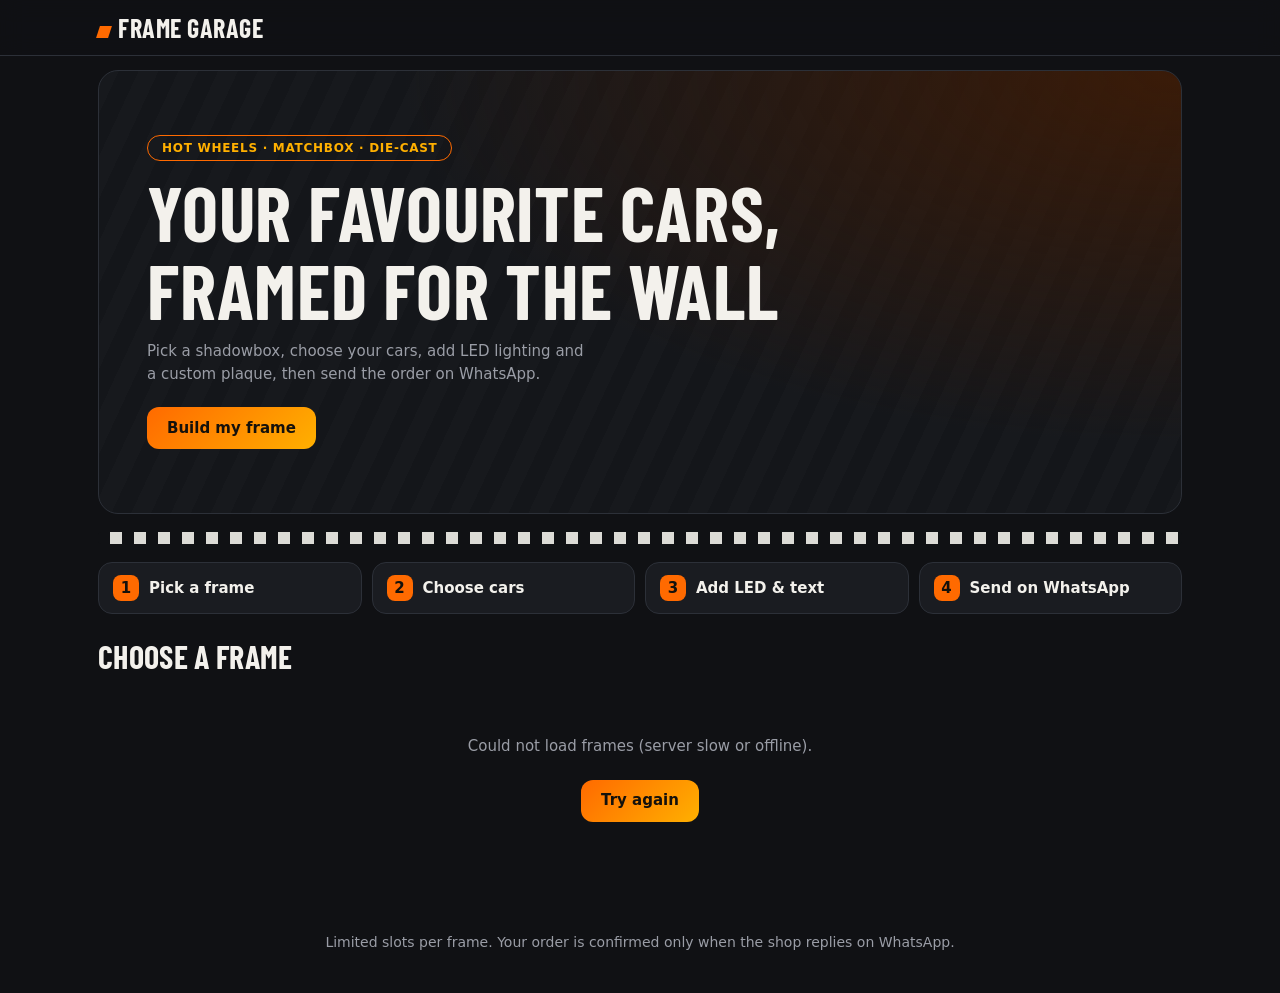
==== index.html @ 1c29af09 "Add files via upload" ====
<!doctype html><html lang="en"><head><meta charset="utf-8"><meta name="viewport" content="width=device-width,initial-scale=1,viewport-fit=cover"><meta name="theme-color" content="#101114"><title>Custom Die-cast Shadowbox Frames</title>
<link rel="preconnect" href="https://fonts.googleapis.com"><link rel="preconnect" href="https://fonts.gstatic.com" crossorigin><link rel="preconnect" href="https://res.cloudinary.com"><link href="https://fonts.googleapis.com/css2?family=Barlow+Condensed:wght@600;700&display=swap" rel="stylesheet"><link rel="stylesheet" href="style.css"></head><body>
<header><div class="w hd"><b class="logo" id="sn"></b><a class="btn alt" id="wa" target="_blank" rel="noopener" hidden>Chat on WhatsApp</a></div></header>
<main class="w"><section class="hero"><span class="tag">Hot Wheels · Matchbox · Die-cast</span><h1>Your favourite cars,<br>framed for the wall</h1><p>Pick a shadowbox, choose your cars, add LED lighting and a custom plaque, then send the order on WhatsApp.</p><button class="btn" id="go">Build my frame</button></section>
<div class="chk"></div><ol class="steps"><li><b>1</b>Pick a frame</li><li><b>2</b>Choose cars</li><li><b>3</b>Add LED &amp; text</li><li><b>4</b>Send on WhatsApp</li></ol>
<h2 class="sec" id="fr">Choose a frame</h2><div class="grid" id="g"></div></main><footer class="mu">Limited slots per frame. Your order is confirmed only when the shop replies on WhatsApp.</footer><dialog id="bd"></dialog>
<script src="config.js"></script><script src="app.js"></script></body></html>
---- style.css ----
:root{--bg:#101114;--sf:#1a1c21;--sf2:#22252b;--ink:#f3f1ec;--mu:#9a9da6;--ac:#ff6a00;--ac2:#ffb000;--bd:#2c3038;--gn:#2fbf71;--rd:#ff5d5d;color-scheme:dark}
*{box-sizing:border-box;-webkit-tap-highlight-color:transparent}[hidden]{display:none!important}html,body{max-width:100%;overflow-x:clip}
body{margin:0;font:15px/1.5 system-ui,-apple-system,"Segoe UI",Roboto,sans-serif;background:var(--bg);color:var(--ink);padding-bottom:env(safe-area-inset-bottom)}
h1,h2,h3{margin:0;font-family:"Barlow Condensed","Arial Narrow",system-ui,sans-serif;text-transform:uppercase;line-height:1.02;font-weight:700;letter-spacing:.01em}small,.mu{color:var(--mu)}:focus-visible{outline:2px solid var(--ac2);outline-offset:2px}
.w{max-width:1120px;margin:0 auto;padding:0 18px}header{position:sticky;top:0;z-index:5;background:#101114e6;backdrop-filter:blur(12px);border-bottom:1px solid var(--bd)}.hd{display:flex;align-items:center;justify-content:space-between;gap:10px;padding-top:12px;padding-bottom:12px;flex-wrap:wrap}
.logo{font:700 26px "Barlow Condensed","Arial Narrow",sans-serif;text-transform:uppercase;letter-spacing:.02em}.logo::before{content:"";display:inline-block;width:12px;height:12px;background:var(--ac);transform:skew(-18deg);margin-right:8px}
input,select,textarea{font:inherit;color:inherit;background:var(--sf2);border:1px solid var(--bd);border-radius:12px;padding:10px 14px;min-height:42px;width:100%;max-width:100%}input:focus,select:focus,textarea:focus{outline:0;border-color:var(--ac)}
.btn{display:inline-flex;align-items:center;justify-content:center;gap:6px;min-height:42px;padding:9px 20px;border:0;border-radius:12px;background:linear-gradient(135deg,var(--ac),var(--ac2));color:#14110c;font:inherit;font-weight:800;cursor:pointer;text-decoration:none;white-space:nowrap}.btn:active{transform:scale(.97)}.btn:disabled{opacity:.45;cursor:default}
.btn.alt{background:var(--sf2);color:var(--ink);box-shadow:inset 0 0 0 1px var(--bd);font-weight:600}.btn.red{background:var(--rd);color:#fff}.btn.wa{background:#1fa855;color:#fff;width:100%}
.hero{margin-top:14px;padding:40px 22px;border-radius:20px;background:radial-gradient(120% 140% at 100% 0,#3a1b08 0,transparent 60%),repeating-linear-gradient(115deg,#17191d 0 18px,#14161a 18px 36px);border:1px solid var(--bd)}@media(min-width:760px){.hero{padding:64px 48px}}
.hero h1{font-size:clamp(40px,9vw,76px);margin:12px 0}.hero p{color:var(--mu);max-width:30em;margin:0 0 22px}.tag{display:inline-block;border:1px solid var(--ac);color:var(--ac2);border-radius:99px;padding:3px 14px;font-size:12px;font-weight:700;letter-spacing:.06em;text-transform:uppercase}
.chk{height:12px;margin:18px 0;border-radius:3px;background:repeating-conic-gradient(var(--ink) 0 25%,#101114 0 50%) 0 0/24px 24px;opacity:.9}
.steps{list-style:none;display:grid;grid-template-columns:repeat(2,1fr);gap:10px;padding:0;margin:0 0 8px}@media(min-width:760px){.steps{grid-template-columns:repeat(4,1fr)}}.steps li{background:var(--sf);border:1px solid var(--bd);border-radius:14px;padding:12px 14px;display:flex;gap:10px;align-items:center;font-weight:600}.steps b{background:var(--ac);color:#14110c;border-radius:8px;width:26px;height:26px;display:grid;place-items:center;flex:none}
.sec{font-size:32px;margin:26px 0 12px}.grid{display:grid;grid-template-columns:minmax(0,1fr);gap:14px;padding-bottom:30px}@media(min-width:640px){.grid{grid-template-columns:repeat(2,minmax(0,1fr))}}@media(min-width:980px){.grid{grid-template-columns:repeat(3,minmax(0,1fr))}}
.card{background:var(--sf);border:1px solid var(--bd);border-radius:18px;overflow:hidden;display:flex;flex-direction:column}.im{position:relative;aspect-ratio:4/3;background:var(--sf2);display:grid;place-items:center;overflow:hidden}.im>img{width:100%;height:100%;object-fit:cover}.oos .im{opacity:.55}
.badge{position:absolute;top:10px;left:10px;background:var(--ink);color:#101114;border-radius:99px;padding:2px 12px;font-size:12px;font-weight:800}.tx{padding:14px 16px 16px;display:flex;flex-direction:column;gap:6px;flex:1}.nm{font:700 24px "Barlow Condensed","Arial Narrow",sans-serif;text-transform:uppercase}
.bar{height:6px;border-radius:9px;background:var(--sf2);overflow:hidden}.bar i{display:block;height:100%;background:linear-gradient(90deg,var(--ac),var(--ac2))}.pr{display:flex;justify-content:space-between;align-items:center;gap:10px;margin-top:auto;padding-top:8px}.price{font:700 28px "Barlow Condensed","Arial Narrow",sans-serif}
.sbx{width:min(86%,320px);aspect-ratio:4/3;background:var(--bg);border:10px solid #050506;border-radius:6px;box-shadow:0 8px 24px #000a;display:flex;flex-direction:column;position:relative;margin:auto}.sbx.lit{box-shadow:0 8px 24px #000a,0 0 26px 2px var(--led)}.sbx.lit::after{content:"";position:absolute;inset:0;box-shadow:inset 0 0 34px 6px var(--led);opacity:.55;pointer-events:none}.sbx.rgb{animation:hue 5s linear infinite}@keyframes hue{to{filter:hue-rotate(360deg)}}
.sbx .in{flex:1;display:grid;grid-template-columns:repeat(var(--c),1fr);place-items:center;font-size:clamp(20px,5vw,34px);padding:6px}.sbx .plq{margin:0 12px 8px;background:#c9ccd1;color:#15171a;text-align:center;font:700 12px/1.6 system-ui;border-radius:2px;min-height:20px;overflow:hidden;white-space:nowrap;text-overflow:ellipsis;padding:0 6px}
.sk{height:300px;border-radius:18px;background:linear-gradient(90deg,var(--sf) 25%,var(--sf2) 50%,var(--sf) 75%);background-size:200% 100%;animation:s 1.3s infinite}@keyframes s{to{background-position:-200% 0}}.msg{text-align:center;padding:50px 16px;color:var(--mu);grid-column:1/-1}footer{text-align:center;padding:30px 18px 40px;font-size:14px}
dialog{border:0;padding:0;background:var(--sf);color:var(--ink);width:100%;max-width:100vw;max-height:94dvh;margin:auto 0 0;border-radius:22px 22px 0 0;overflow:auto;overscroll-behavior:contain}dialog[open]{animation:up .25s ease}@keyframes up{from{transform:translateY(40px);opacity:0}}dialog::backdrop{background:#000b}
@media(min-width:760px){dialog{margin:auto;border-radius:22px;width:min(640px,92vw)}#cf{width:min(420px,92vw)}}#cf{margin:auto;border-radius:22px;width:min(420px,calc(100vw - 32px))}
.x{position:absolute;top:10px;right:10px;z-index:2;width:38px;height:38px;border-radius:50%;border:0;background:var(--sf2);color:var(--ink);font-size:22px;cursor:pointer}.dp{padding:22px;display:flex;flex-direction:column;gap:14px}.dp h2{font-size:32px;padding-right:44px}.dp p{margin:0}
.og{display:grid;gap:6px}.og label{font-weight:700;font-size:14px}.chs{display:flex;flex-wrap:wrap;gap:8px}.ch{display:inline-flex;align-items:center;gap:8px;padding:8px 14px;border-radius:99px;border:1px solid var(--bd);background:var(--sf2);font:inherit;color:var(--ink);cursor:pointer}.ch.on{border-color:var(--ac);background:#2a1a0e;font-weight:700}.sw{width:14px;height:14px;border-radius:50%;border:1px solid #fff4}
.sr{display:grid;grid-template-columns:130px minmax(0,1fr) auto;gap:8px;margin-bottom:8px}@media(max-width:520px){.sr{grid-template-columns:1fr auto}.sr select{grid-column:1/-1}}
#dz{border:2px dashed var(--bd);border-radius:14px;padding:18px;text-align:center;cursor:pointer;color:var(--mu)}#dz:hover{border-color:var(--ac)}.th{display:flex;align-items:center;gap:12px;margin-top:8px}.th img{width:70px;height:70px;object-fit:cover;border-radius:10px}
.tt{display:grid;gap:4px;border-top:1px solid var(--bd);padding-top:10px}.tt>div{display:flex;justify-content:space-between;gap:10px}.gt{font:700 24px "Barlow Condensed","Arial Narrow",sans-serif;color:var(--ac2)}.er{color:var(--rd);font-size:14px}
/* admin */
.tabs{display:flex;gap:8px;padding:16px 0 4px}.tab,.pl{border:1px solid var(--bd);background:var(--sf);border-radius:99px;padding:8px 18px;font:inherit;font-weight:700;color:var(--ink);cursor:pointer;display:inline-flex;gap:8px;align-items:center}.tab.on,.pl.on{background:var(--ac);border-color:var(--ac);color:#14110c}.tab b{background:var(--rd);color:#fff;border-radius:99px;font-size:11px;min-width:18px;height:18px;display:grid;place-items:center;padding:0 5px}
#bf{display:flex;gap:8px;overflow-x:auto;padding:12px 0 6px;scrollbar-width:none}.bl{display:grid;gap:12px;padding:8px 0 40px;grid-template-columns:minmax(0,1fr)}@media(min-width:900px){.bl{grid-template-columns:1fr 1fr}}
.bc{background:var(--sf);border:1px solid var(--bd);border-radius:16px;padding:16px;display:grid;gap:6px;min-width:0}.bh{display:flex;justify-content:space-between;align-items:center;gap:8px}.bc p{margin:0;overflow-wrap:anywhere}.bm{display:flex;flex-wrap:wrap;gap:2px 14px;color:var(--mu);font-size:14px}.ba{display:flex;flex-wrap:wrap;gap:8px;padding-top:6px}.bc a{color:var(--ac2);font-weight:600}
.pill{display:inline-block;padding:2px 12px;border-radius:99px;font-size:12px;font-weight:800;background:var(--sf2);color:var(--mu)}.pill.g{background:#12351f;color:#5fe39b}.pill.y{background:#3a2c0b;color:#ffcc5c}.pill.r{background:#3a1519;color:#ff8a8a}
.box{max-width:380px;margin:14vh auto;background:var(--sf);padding:26px;border-radius:20px;display:grid;gap:12px;border:1px solid var(--bd);width:calc(100% - 32px)}.row{display:flex;gap:8px;flex-wrap:wrap}.acts{display:flex;gap:8px}
#tl{position:fixed;top:0;left:0;right:0;height:3px;z-index:100;background:linear-gradient(90deg,transparent,var(--ac2),transparent);background-size:50% 100%;background-repeat:no-repeat;animation:tl 1s linear infinite}@keyframes tl{from{background-position:-50% 0}to{background-position:150% 0}}
.ld{position:relative;color:transparent!important;pointer-events:none}.ld::after{content:"";position:absolute;inset:0;margin:auto;width:16px;height:16px;border:2px solid #14110c44;border-top-color:#14110c;border-radius:50%;animation:sp .6s linear infinite}.btn.alt.ld::after{border-color:#fff3;border-top-color:#fff}@keyframes sp{to{transform:rotate(360deg)}}
#ts{position:fixed;top:14px;right:14px;z-index:200;max-width:min(380px,calc(100vw - 28px));background:var(--ink);color:#101114;border-radius:12px;padding:10px 10px 10px 16px;display:flex;gap:10px;align-items:flex-start;box-shadow:0 8px 28px #000a}#ts.bad{background:var(--rd);color:#fff}#ts button{border:0;border-radius:50%;width:24px;height:24px;background:#0002;color:inherit;cursor:pointer;flex:none}
@media(prefers-reduced-motion:reduce){*{animation:none!important;transition:none!important}}
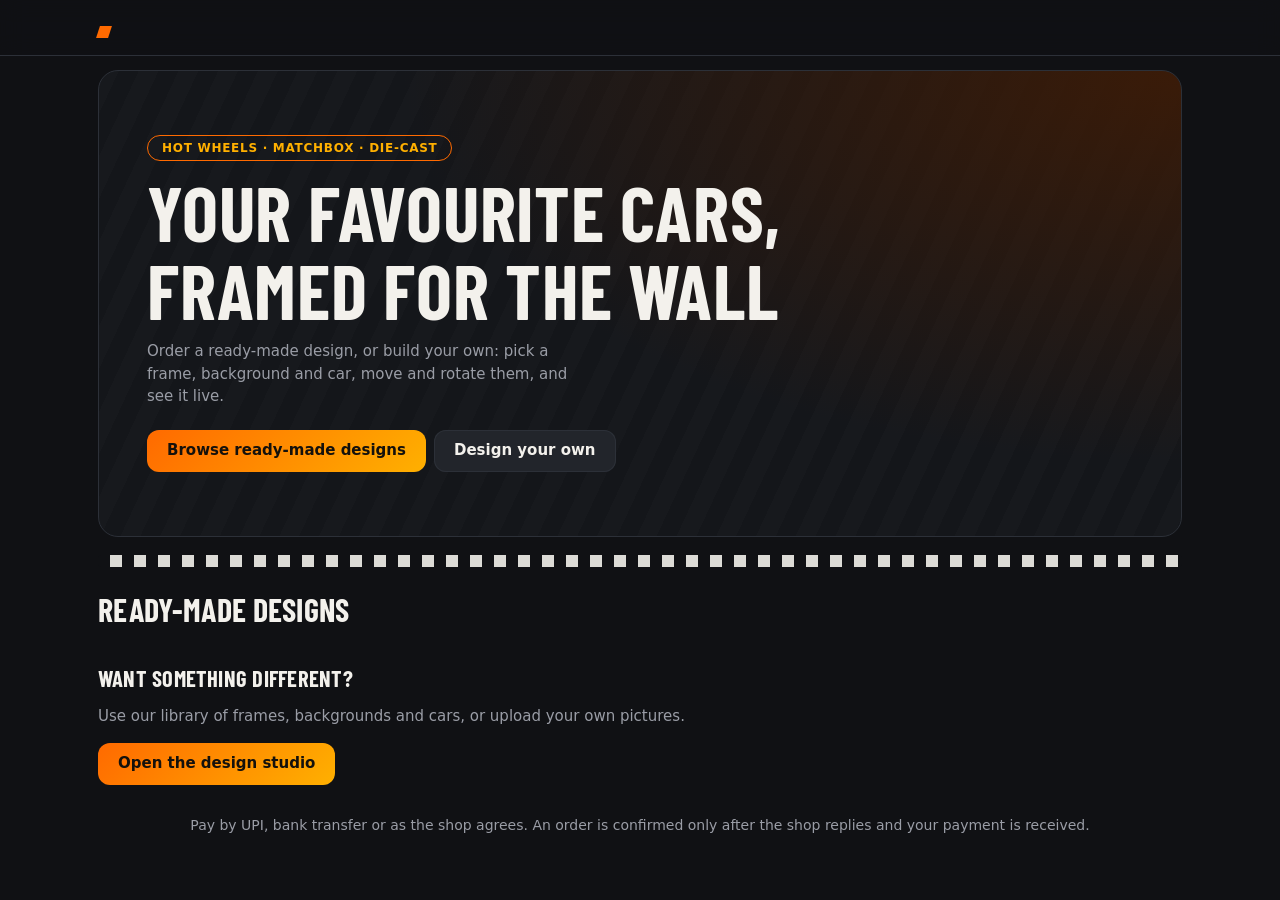
==== commit 8e411ba4: "Revise main content and footer for clarity Updated the main section to include options for ready-mad" ====
--- a/index.html
+++ b/index.html
@@ -1,7 +1,9 @@
 <!doctype html><html lang="en"><head><meta charset="utf-8"><meta name="viewport" content="width=device-width,initial-scale=1,viewport-fit=cover"><meta name="theme-color" content="#101114"><title>Custom Die-cast Shadowbox Frames</title>
 <link rel="preconnect" href="https://fonts.googleapis.com"><link rel="preconnect" href="https://fonts.gstatic.com" crossorigin><link rel="preconnect" href="https://res.cloudinary.com"><link href="https://fonts.googleapis.com/css2?family=Barlow+Condensed:wght@600;700&display=swap" rel="stylesheet"><link rel="stylesheet" href="style.css"></head><body>
 <header><div class="w hd"><b class="logo" id="sn"></b><a class="btn alt" id="wa" target="_blank" rel="noopener" hidden>Chat on WhatsApp</a></div></header>
-<main class="w"><section class="hero"><span class="tag">Hot Wheels · Matchbox · Die-cast</span><h1>Your favourite cars,<br>framed for the wall</h1><p>Pick a shadowbox, choose your cars, add LED lighting and a custom plaque, then send the order on WhatsApp.</p><button class="btn" id="go">Build my frame</button></section>
-<div class="chk"></div><ol class="steps"><li><b>1</b>Pick a frame</li><li><b>2</b>Choose cars</li><li><b>3</b>Add LED &amp; text</li><li><b>4</b>Send on WhatsApp</li></ol>
-<h2 class="sec" id="fr">Choose a frame</h2><div class="grid" id="g"></div></main><footer class="mu">Limited slots per frame. Your order is confirmed only when the shop replies on WhatsApp.</footer><dialog id="bd"></dialog>
-<script src="config.js"></script><script src="app.js"></script></body></html>
+<main class="w"><section class="hero"><span class="tag">Hot Wheels · Matchbox · Die-cast</span><h1>Your favourite cars,<br>framed for the wall</h1><p>Order a ready-made design, or build your own: pick a frame, background and car, move and rotate them, and see it live.</p>
+<div class="row"><a class="btn" href="#ready" id="go">Browse ready-made designs</a><a class="btn alt" href="studio.html">Design your own</a></div></section><div class="chk"></div>
+<h2 class="sec" id="ready">Ready-made designs</h2><div class="grid" id="g"></div>
+<section class="cta"><h2>Want something different?</h2><p class="mu">Use our library of frames, backgrounds and cars, or upload your own pictures.</p><a class="btn" href="studio.html">Open the design studio</a></section></main>
+<footer class="mu">Pay by UPI, bank transfer or as the shop agrees. An order is confirmed only after the shop replies and your payment is received.</footer><dialog id="bd"></dialog>
+<script src="config.js"></script><script src="lib.js"></script><script src="app.js"></script></body></html>
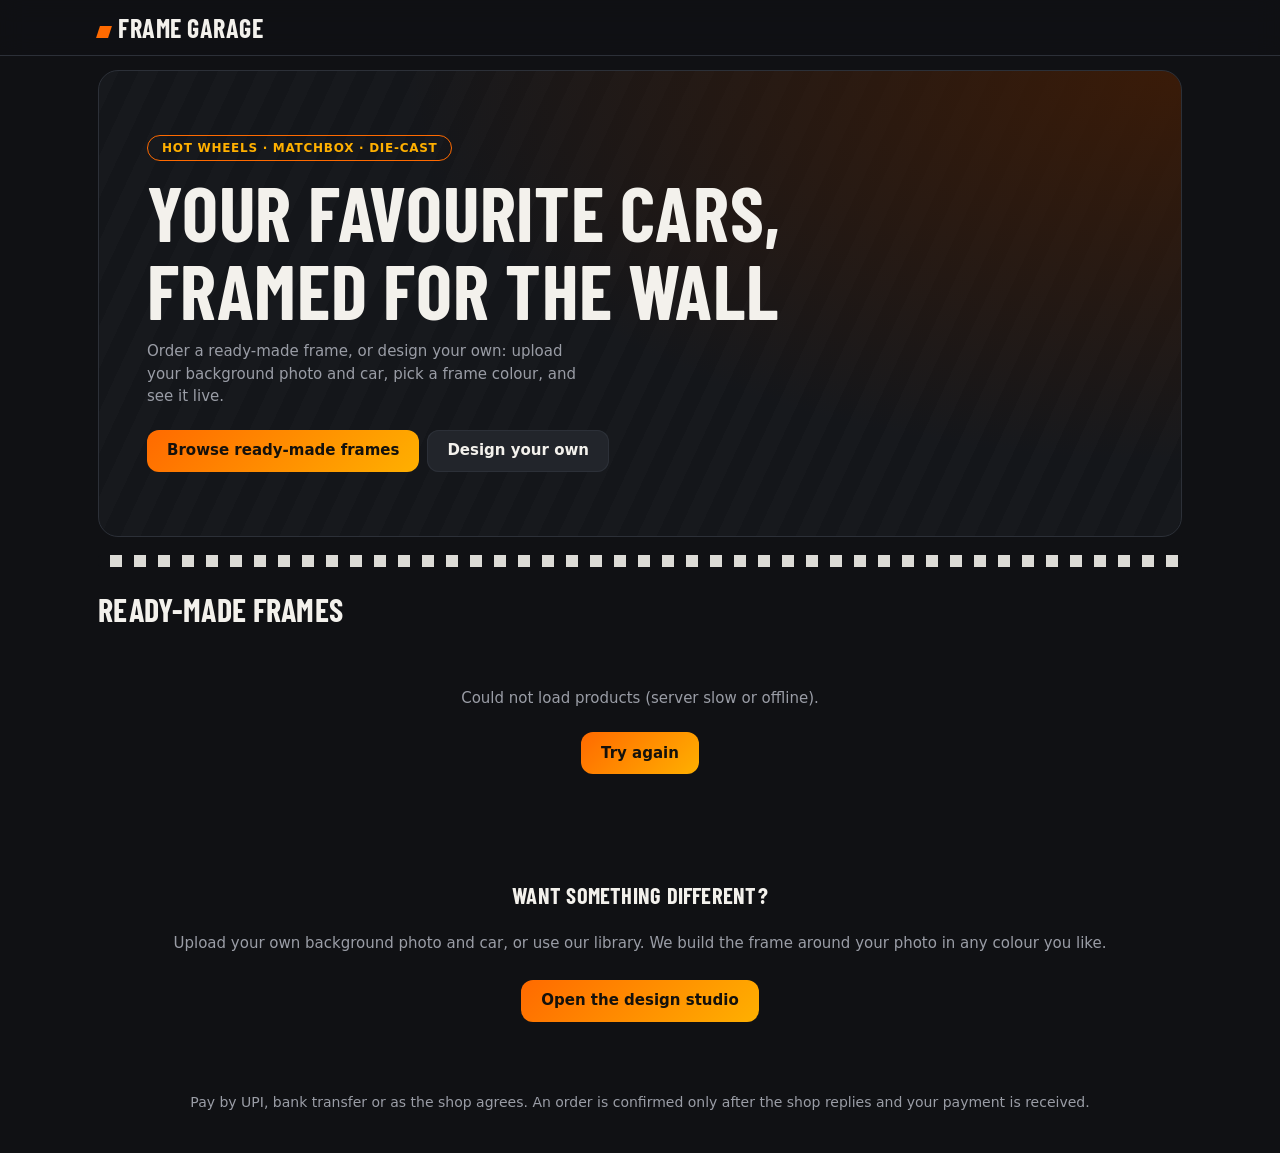
==== commit c84a5619: "Revise main section for custom frame options Updated the text and links in the main section to refle" ====
--- a/index.html
+++ b/index.html
@@ -1,9 +1,9 @@
 <!doctype html><html lang="en"><head><meta charset="utf-8"><meta name="viewport" content="width=device-width,initial-scale=1,viewport-fit=cover"><meta name="theme-color" content="#101114"><title>Custom Die-cast Shadowbox Frames</title>
 <link rel="preconnect" href="https://fonts.googleapis.com"><link rel="preconnect" href="https://fonts.gstatic.com" crossorigin><link rel="preconnect" href="https://res.cloudinary.com"><link href="https://fonts.googleapis.com/css2?family=Barlow+Condensed:wght@600;700&display=swap" rel="stylesheet"><link rel="stylesheet" href="style.css"></head><body>
 <header><div class="w hd"><b class="logo" id="sn"></b><a class="btn alt" id="wa" target="_blank" rel="noopener" hidden>Chat on WhatsApp</a></div></header>
-<main class="w"><section class="hero"><span class="tag">Hot Wheels · Matchbox · Die-cast</span><h1>Your favourite cars,<br>framed for the wall</h1><p>Order a ready-made design, or build your own: pick a frame, background and car, move and rotate them, and see it live.</p>
-<div class="row"><a class="btn" href="#ready" id="go">Browse ready-made designs</a><a class="btn alt" href="studio.html">Design your own</a></div></section><div class="chk"></div>
-<h2 class="sec" id="ready">Ready-made designs</h2><div class="grid" id="g"></div>
-<section class="cta"><h2>Want something different?</h2><p class="mu">Use our library of frames, backgrounds and cars, or upload your own pictures.</p><a class="btn" href="studio.html">Open the design studio</a></section></main>
+<main class="w"><section class="hero"><span class="tag">Hot Wheels · Matchbox · Die-cast</span><h1>Your favourite cars,<br>framed for the wall</h1><p>Order a ready-made frame, or design your own: upload your background photo and car, pick a frame colour, and see it live.</p>
+<div class="row"><a class="btn" href="#ready" id="go">Browse ready-made frames</a><a class="btn alt" href="studio.html">Design your own</a></div></section><div class="chk"></div>
+<h2 class="sec" id="ready">Ready-made frames</h2><div class="grid" id="g"></div>
+<section class="cta"><h2>Want something different?</h2><p class="mu">Upload your own background photo and car, or use our library. We build the frame around your photo in any colour you like.</p><a class="btn" href="studio.html">Open the design studio</a></section></main>
 <footer class="mu">Pay by UPI, bank transfer or as the shop agrees. An order is confirmed only after the shop replies and your payment is received.</footer><dialog id="bd"></dialog>
 <script src="config.js"></script><script src="lib.js"></script><script src="app.js"></script></body></html>
--- a/style.css
+++ b/style.css
@@ -35,3 +35,16 @@
 .ld{position:relative;color:transparent!important;pointer-events:none}.ld::after{content:"";position:absolute;inset:0;margin:auto;width:16px;height:16px;border:2px solid #14110c44;border-top-color:#14110c;border-radius:50%;animation:sp .6s linear infinite}.btn.alt.ld::after{border-color:#fff3;border-top-color:#fff}@keyframes sp{to{transform:rotate(360deg)}}
 #ts{position:fixed;top:14px;right:14px;z-index:200;max-width:min(380px,calc(100vw - 28px));background:var(--ink);color:#101114;border-radius:12px;padding:10px 10px 10px 16px;display:flex;gap:10px;align-items:flex-start;box-shadow:0 8px 28px #000a}#ts.bad{background:var(--rd);color:#fff}#ts button{border:0;border-radius:50%;width:24px;height:24px;background:#0002;color:inherit;cursor:pointer;flex:none}
 @media(prefers-reduced-motion:reduce){*{animation:none!important;transition:none!important}}
+/* studio + library */
+.studio{display:grid;gap:16px;padding:14px 18px 96px;grid-template-columns:minmax(0,1fr)}@media(min-width:900px){.studio{grid-template-columns:minmax(0,1fr) 380px;align-items:start}}
+.stg{position:relative;width:100%;max-width:560px;margin:0 auto;aspect-ratio:3/4;background:#fff;overflow:hidden;touch-action:none;border-radius:8px;box-shadow:0 8px 30px #000a;user-select:none}
+.el{position:absolute;cursor:move;touch-action:none}.el img{width:100%;height:100%;display:block;pointer-events:none;-webkit-user-drag:none}.el.bg{pointer-events:none}.el.bg img{object-fit:cover}.el.on{outline:2px dashed var(--ac2)}
+.hn{position:absolute;width:30px;height:30px;border-radius:50%;background:var(--ac);border:3px solid #fff;touch-action:none;box-shadow:0 2px 6px #0007}.rs{right:-15px;bottom:-15px;cursor:nwse-resize}.ro{left:50%;top:-46px;margin-left:-15px;cursor:grab}.ro::after{content:"";position:absolute;left:50%;top:100%;width:2px;height:16px;margin-left:-1px;background:var(--ac)}
+.tools{max-width:560px;margin:12px auto 0;display:grid;gap:10px}.tools.off .row:first-child,.tools.off .row:nth-child(2){opacity:.4;pointer-events:none}.tools label{display:flex;align-items:center;gap:10px;flex:1;min-width:150px;font-weight:600;font-size:14px}.tools input[type=range]{padding:0;min-height:0;accent-color:var(--ac)}
+.side{background:var(--sf);border:1px solid var(--bd);border-radius:16px;padding:12px}.side>.chs{padding-bottom:10px;flex-wrap:nowrap;overflow-x:auto;scrollbar-width:none}
+.ag{display:grid;grid-template-columns:repeat(3,1fr);gap:8px;max-height:46vh;overflow:auto}.ag button{aspect-ratio:1;border:1px solid var(--bd);border-radius:10px;background:#fff;padding:0;overflow:hidden;cursor:pointer}.ag img{width:100%;height:100%;object-fit:contain}
+.ly{display:flex;justify-content:space-between;align-items:center;gap:8px;padding:8px 10px;border:1px solid var(--bd);border-radius:10px;margin-bottom:6px;cursor:pointer}.ly.on{border-color:var(--ac);background:#2a1a0e}.ly .btn{min-height:32px;padding:4px 10px}
+.bar{position:fixed;left:0;right:0;bottom:0;padding:10px 18px calc(10px + env(safe-area-inset-bottom));background:#101114f0;border-top:1px solid var(--bd);display:flex;justify-content:center;z-index:6}.bar2{height:6px;border-radius:9px;background:var(--sf2);overflow:hidden;margin:8px 0}.bar2 i{display:block;height:100%;background:var(--ac)}
+.pimg{width:100%;max-height:50vh;object-fit:contain;background:#fff;border-radius:10px}.note{background:var(--sf2);border:1px solid var(--bd);border-radius:12px;padding:12px;display:grid;gap:8px}.note p{margin:0}.cta{text-align:center;padding:30px 10px 40px;display:grid;gap:10px;justify-items:center}
+.oi{display:flex;gap:12px;align-items:flex-start}.oi img{width:84px;height:100px;object-fit:cover;border-radius:10px;background:#fff;flex:none}.ag2{display:grid;grid-template-columns:repeat(auto-fill,minmax(190px,1fr));gap:12px;padding-bottom:40px}.aimg{width:100%;aspect-ratio:1;object-fit:contain;background:#fff;border-radius:10px}
+.ck{display:flex;gap:8px;align-items:center}.ck input{width:auto;min-height:0}.tabs{flex-wrap:wrap}
